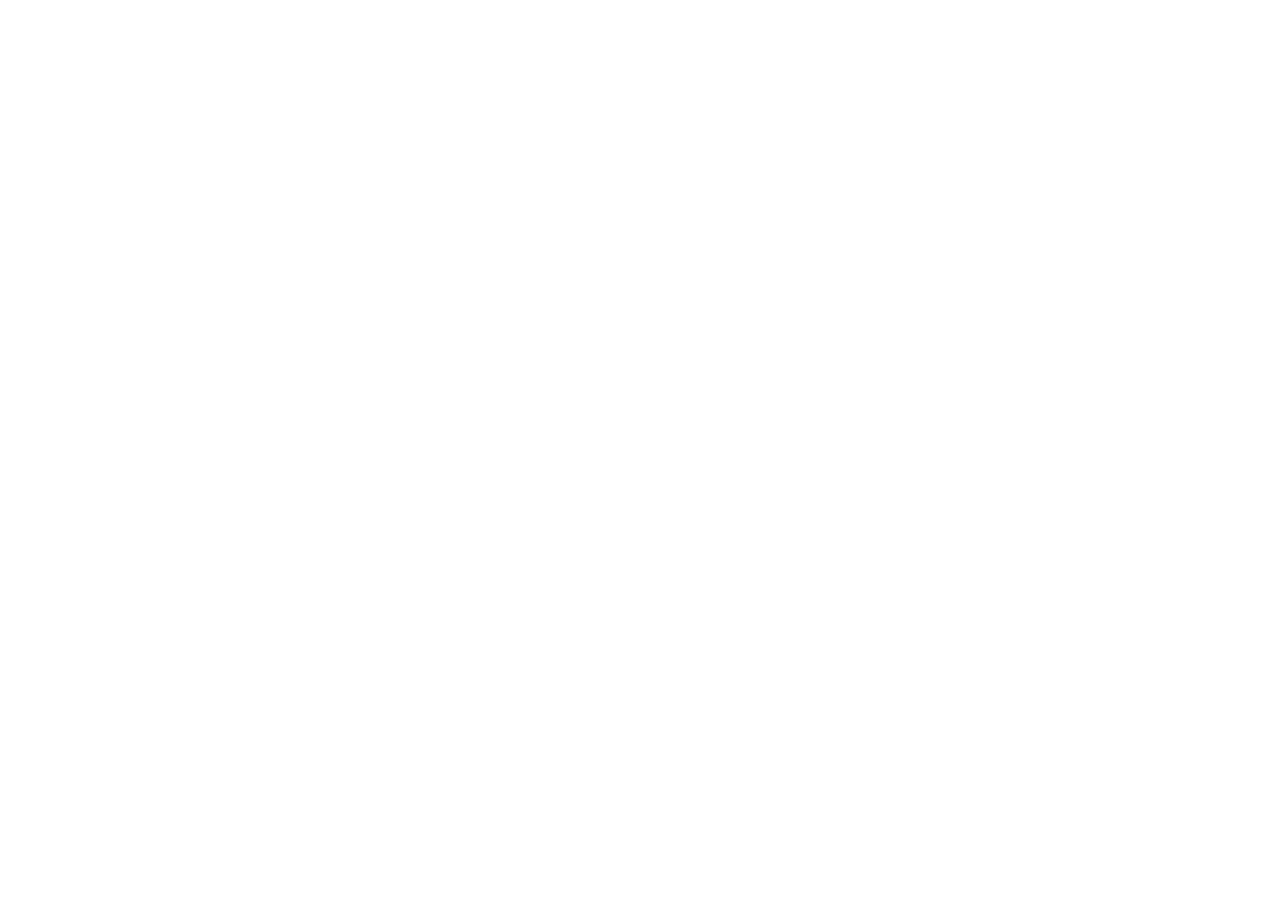
==== index.html @ 6e00257f "Add template and assets" ====
<!DOCTYPE html>
<html lang="en">
  <head>
    <meta charset="UTF-8" />
    <meta name="viewport" content="width=device-width, initial-scale=1.0" />
    <title>Document</title>
  </head>
  <body></body>
</html>
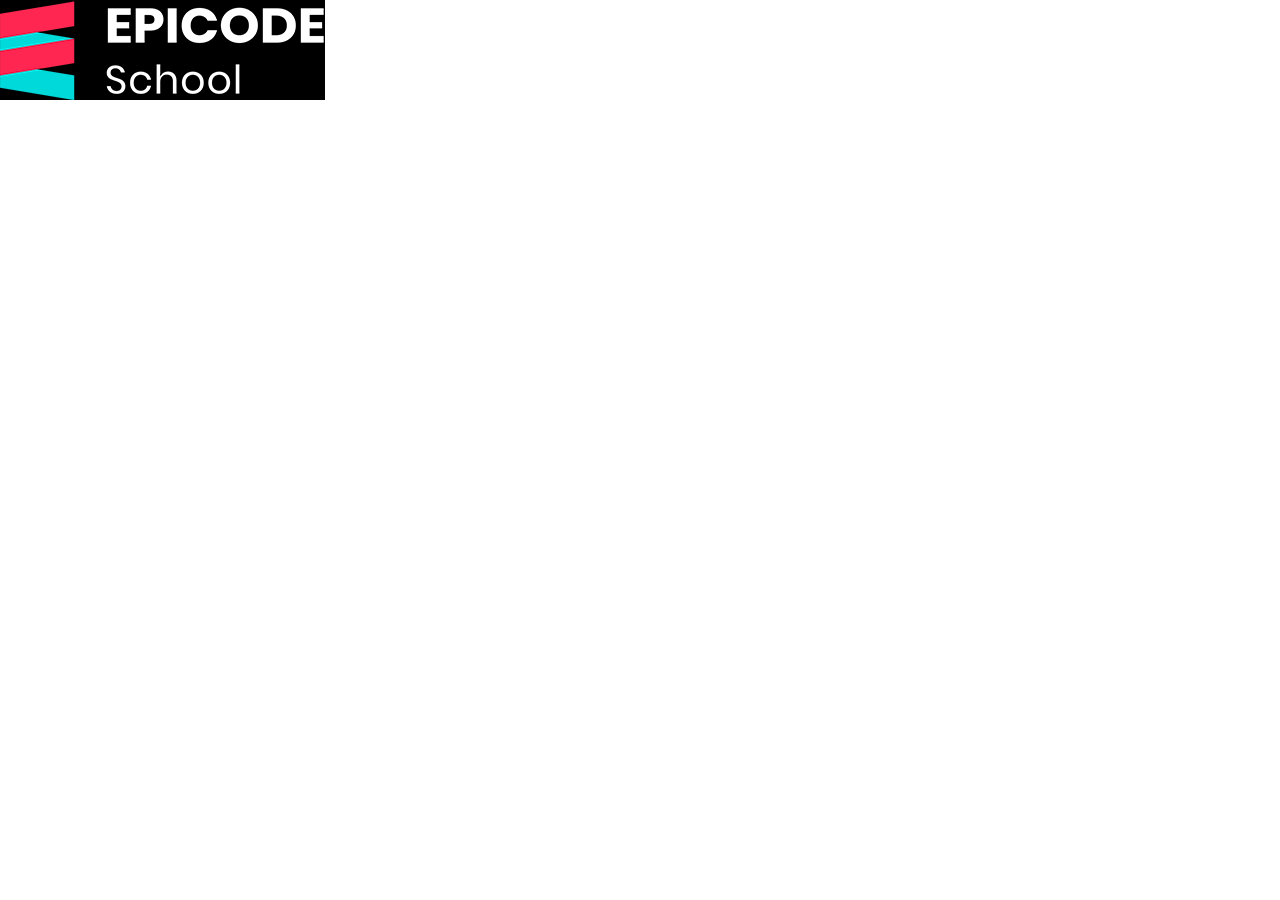
==== commit 52be081b: "page setup" ====
--- a/index.html
+++ b/index.html
@@ -3,7 +3,28 @@
   <head>
     <meta charset="UTF-8" />
     <meta name="viewport" content="width=device-width, initial-scale=1.0" />
-    <title>Document</title>
+    <meta name="description" content="Da zero a Epicode con i corsi completi per diventare uno sviluppatore professionista in 3 mesi." />
+    <link rel="stylesheet" href="./assets/css/reset.css" />
+    <link
+      rel="stylesheet"
+      href="https://cdnjs.cloudflare.com/ajax/libs/font-awesome/5.15.4/css/all.min.css"
+      integrity="sha512-1ycn6IcaQQ40/MKBW2W4Rhis/DbILU74C1vSrLJxCq57o941Ym01SwNsOMqvEBFlcgUa6xLiPY/NS5R+E6ztJQ=="
+      crossorigin="anonymous"
+      referrerpolicy="no-referrer"
+    />
+    <link rel="stylesheet" href="./assets/css/style.css" />
+    <title>Corso Web Developer - Epicode school</title>
   </head>
-  <body></body>
+  <body>
+    <header>
+      <img src="./assets/images/logo.png" alt="logo Epicode" />
+    </header>
+    <main>
+      <section class="partiamo"></section>
+      <article></article>
+      <section class="testimonianze"></section>
+      <section class="card"></section>
+    </main>
+    <footer></footer>
+  </body>
 </html>
--- a/assets/css/style.css
+++ b/assets/css/style.css
@@ -0,0 +1 @@
+/* Your styles here */
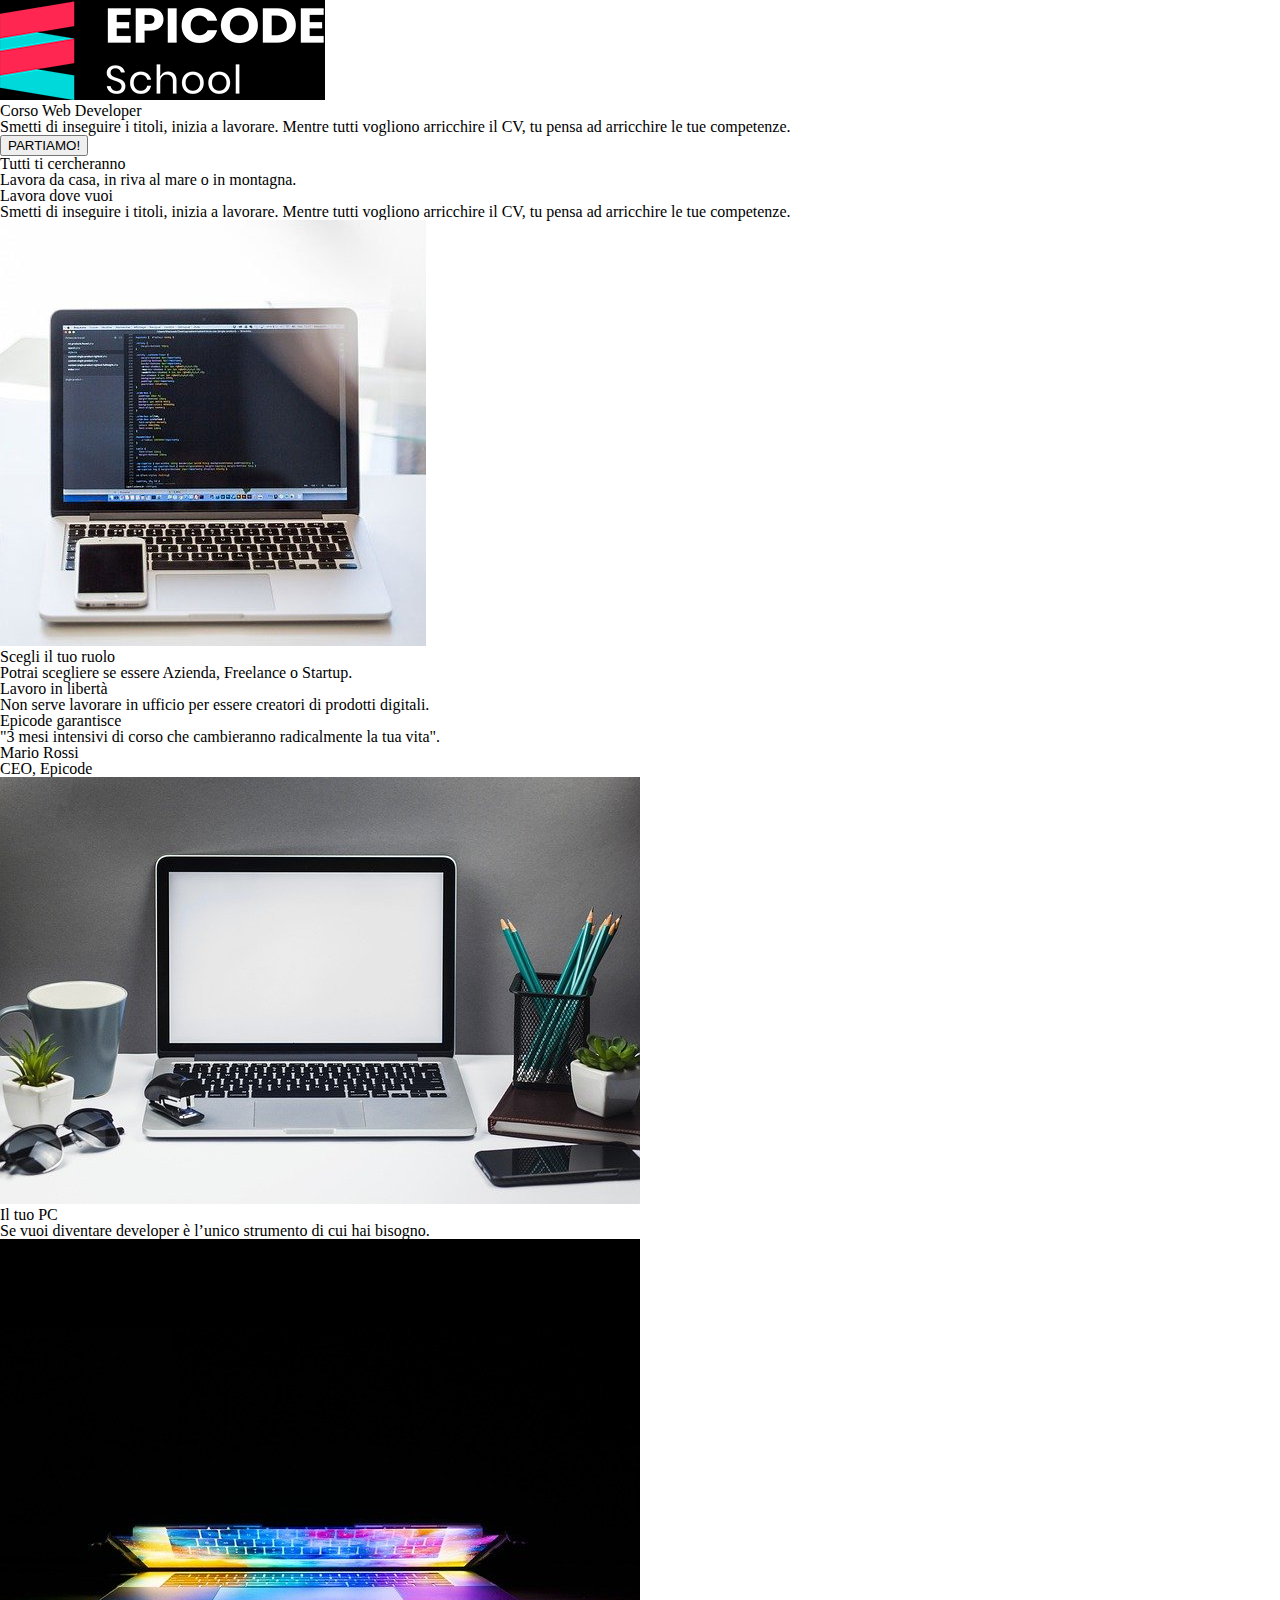
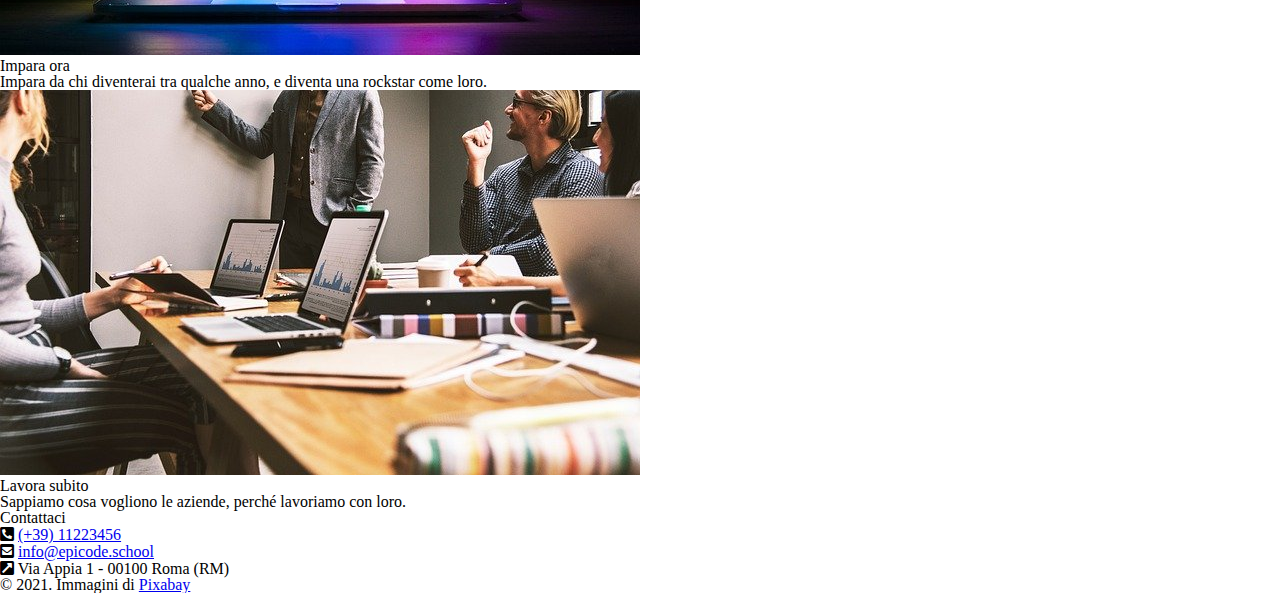
==== commit b9f6caa0: "Completing the index" ====
--- a/index.html
+++ b/index.html
@@ -20,11 +20,65 @@
       <img src="./assets/images/logo.png" alt="logo Epicode" />
     </header>
     <main>
-      <section class="partiamo"></section>
-      <article></article>
-      <section class="testimonianze"></section>
-      <section class="card"></section>
+      <section class="partiamo">
+        <div class="text">
+          <h1>Corso Web Developer</h1>
+          <p>Smetti di inseguire i titoli, inizia a lavorare. Mentre tutti vogliono arricchire il CV, tu pensa ad arricchire le tue competenze.</p>
+        </div>
+        <button>PARTIAMO!</button>
+      </section>
+      <article>
+        <div class="text">
+          <h4>Tutti ti cercheranno</h4>
+          <p>Lavora da casa, in riva al mare o in montagna.</p>
+        </div>
+        <div class="text">
+          <h4>Lavora dove vuoi</h4>
+          <p>Smetti di inseguire i titoli, inizia a lavorare. Mentre tutti vogliono arricchire il CV, tu pensa ad arricchire le tue competenze.</p>
+        </div>
+        <img src="./assets/images/notebook.jpg" alt="Foto di un computer con delle righe di codice sullo schermo" />
+        <div class="text">
+          <h4>Scegli il tuo ruolo</h4>
+          <p>Potrai scegliere se essere Azienda, Freelance o Startup.</p>
+        </div>
+        <div class="text">
+          <h4>Lavoro in libertà</h4>
+          <p>Non serve lavorare in ufficio per essere creatori di prodotti digitali.</p>
+        </div>
+      </article>
+      <section class="testimonianze">
+        <h3>Epicode garantisce</h3>
+        <p>"3 mesi intensivi di corso che cambieranno radicalmente la tua vita".</p>
+        <p>Mario Rossi</p>
+        <p>CEO, Epicode</p>
+      </section>
+      <section class="card_container">
+        <div class="card">
+          <img src="./assets/images/foto1.jpg" alt="computer su una scrivania" />
+          <h6>Il tuo PC</h6>
+          <p>Se vuoi diventare developer è l’unico strumento di cui hai bisogno.</p>
+        </div>
+        <div class="card">
+          <img src="./assets/images/foto2.jpg" alt="compiuter quasi chiuso con i colori rgb sullo schermo" />
+          <h6>Impara ora</h6>
+          <p>Impara da chi diventerai tra qualche anno, e diventa una rockstar come loro.</p>
+        </div>
+        <div class="card">
+          <img src="./assets/images/foto3.jpg" alt="sala riunioni" />
+          <h6>Lavora subito</h6>
+          <p>Sappiamo cosa vogliono le aziende, perché lavoriamo con loro.</p>
+        </div>
+      </section>
     </main>
-    <footer></footer>
+    <footer>
+      <div>
+        <h3>Contattaci</h3>
+        <p><i class="fas fa-phone-square-alt"></i> <a href="tel:+39 11223456">&lpar;+39&rpar; 11223456</a></p>
+        <p><i class="fas fa-envelope-square"></i> <a href="mailto:info@epicode.school">info@epicode.school</a></p>
+        <p><i class="fas fa-external-link-square-alt"></i> Via Appia 1 - 00100 Roma &lpar;RM&rpar;</p>
+        <div class="linea"></div>
+        <p class="copyright">&copy; 2021. Immagini di <a href="https://pixabay.com/it/" target="_blank">Pixabay</a></p>
+      </div>
+    </footer>
   </body>
 </html>
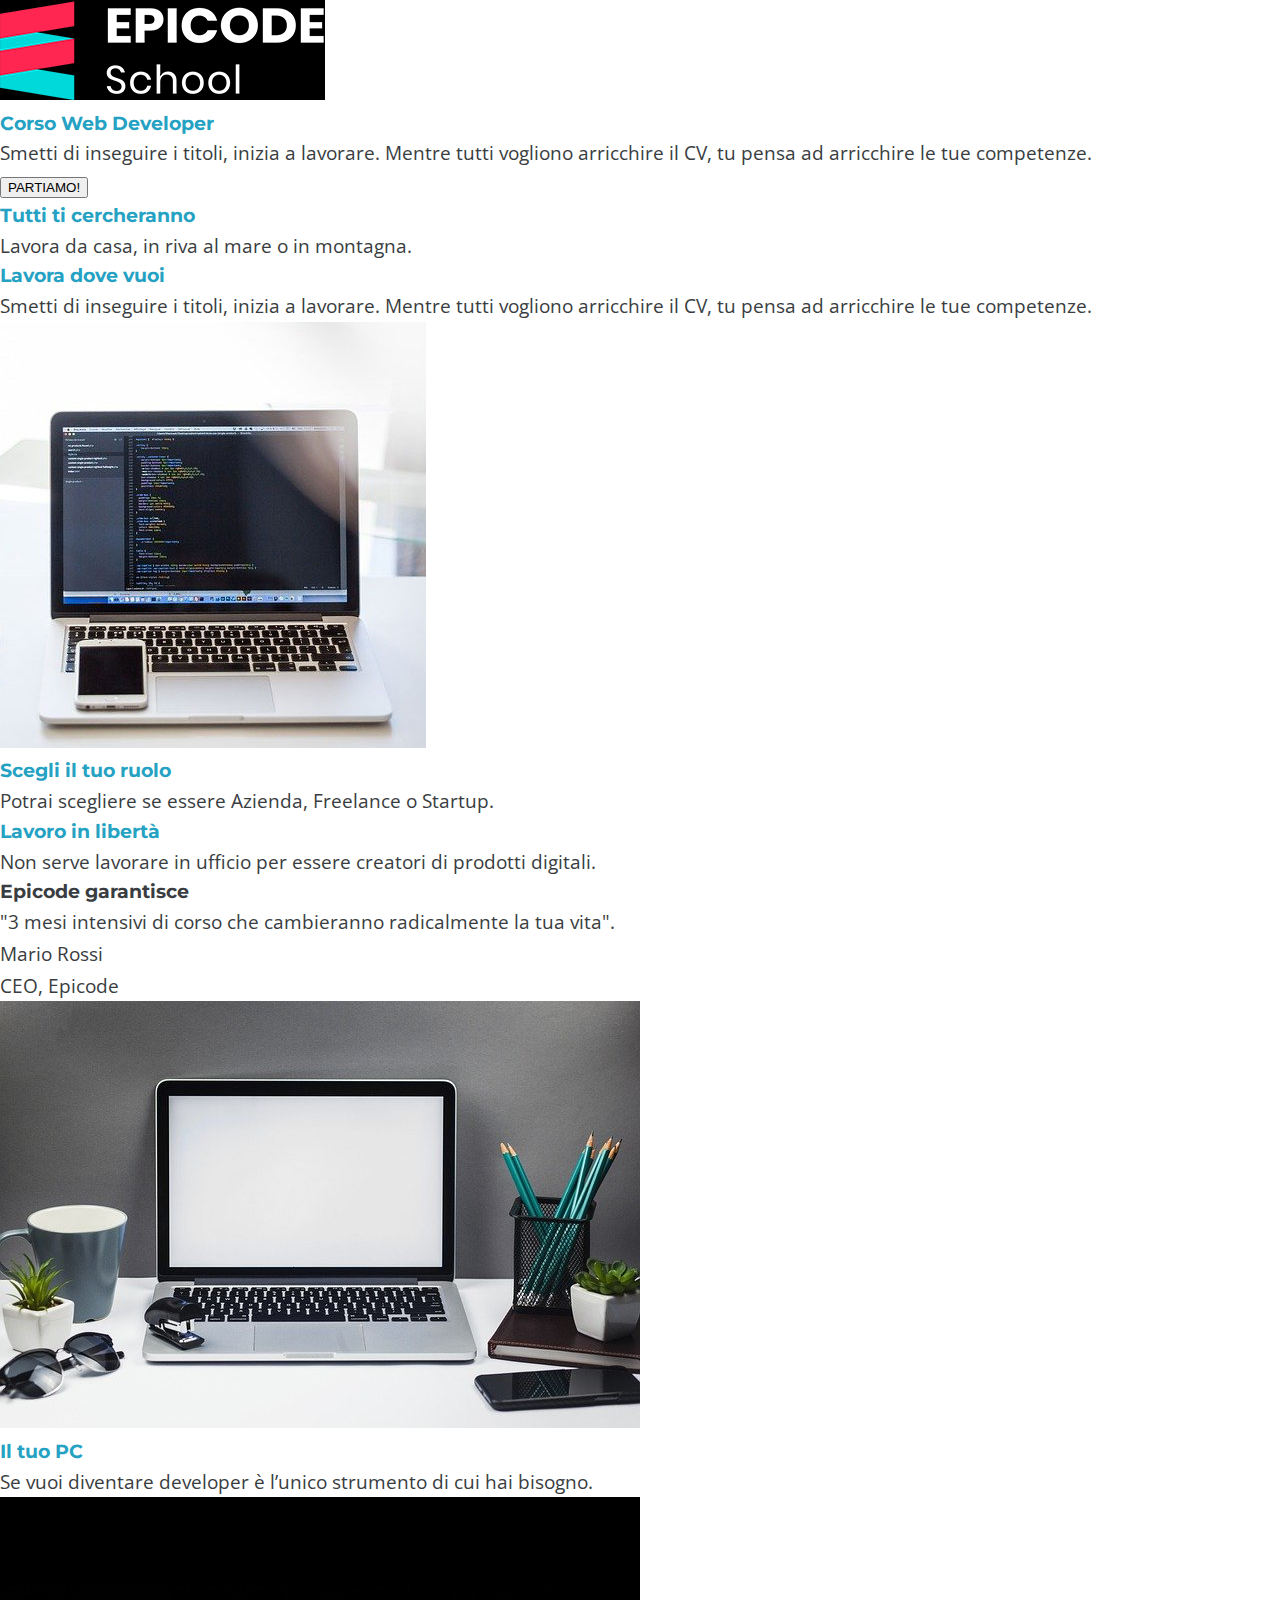
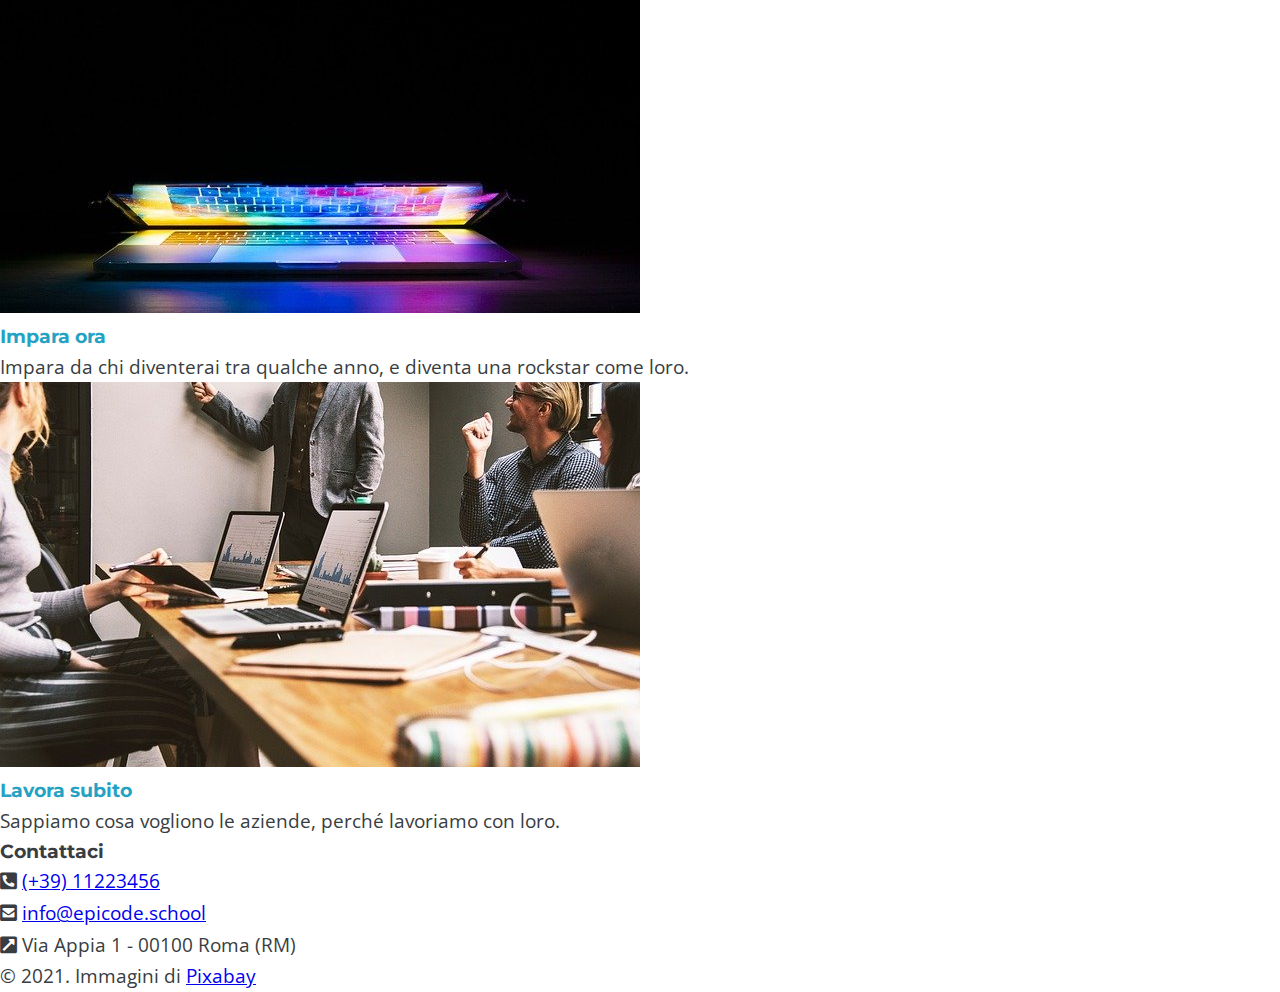
==== commit e2a3f450: "setting the base style classes on the index" ====
--- a/index.html
+++ b/index.html
@@ -22,32 +22,32 @@
     <main>
       <section class="partiamo">
         <div class="text">
-          <h1>Corso Web Developer</h1>
+          <h1 class="lightblue h_tstyle">Corso Web Developer</h1>
           <p>Smetti di inseguire i titoli, inizia a lavorare. Mentre tutti vogliono arricchire il CV, tu pensa ad arricchire le tue competenze.</p>
         </div>
         <button>PARTIAMO!</button>
       </section>
       <article>
         <div class="text">
-          <h4>Tutti ti cercheranno</h4>
+          <h4 class="lightblue h_tstyle">Tutti ti cercheranno</h4>
           <p>Lavora da casa, in riva al mare o in montagna.</p>
         </div>
         <div class="text">
-          <h4>Lavora dove vuoi</h4>
+          <h4 class="lightblue h_tstyle">Lavora dove vuoi</h4>
           <p>Smetti di inseguire i titoli, inizia a lavorare. Mentre tutti vogliono arricchire il CV, tu pensa ad arricchire le tue competenze.</p>
         </div>
         <img src="./assets/images/notebook.jpg" alt="Foto di un computer con delle righe di codice sullo schermo" />
         <div class="text">
-          <h4>Scegli il tuo ruolo</h4>
+          <h4 class="lightblue h_tstyle">Scegli il tuo ruolo</h4>
           <p>Potrai scegliere se essere Azienda, Freelance o Startup.</p>
         </div>
         <div class="text">
-          <h4>Lavoro in libertà</h4>
+          <h4 class="lightblue h_tstyle">Lavoro in libertà</h4>
           <p>Non serve lavorare in ufficio per essere creatori di prodotti digitali.</p>
         </div>
       </article>
       <section class="testimonianze">
-        <h3>Epicode garantisce</h3>
+        <h3 class="h_tstyle">Epicode garantisce</h3>
         <p>"3 mesi intensivi di corso che cambieranno radicalmente la tua vita".</p>
         <p>Mario Rossi</p>
         <p>CEO, Epicode</p>
@@ -55,24 +55,24 @@
       <section class="card_container">
         <div class="card">
           <img src="./assets/images/foto1.jpg" alt="computer su una scrivania" />
-          <h6>Il tuo PC</h6>
+          <h6 class="lightblue h_tstyle">Il tuo PC</h6>
           <p>Se vuoi diventare developer è l’unico strumento di cui hai bisogno.</p>
         </div>
         <div class="card">
           <img src="./assets/images/foto2.jpg" alt="compiuter quasi chiuso con i colori rgb sullo schermo" />
-          <h6>Impara ora</h6>
+          <h6 class="lightblue h_tstyle">Impara ora</h6>
           <p>Impara da chi diventerai tra qualche anno, e diventa una rockstar come loro.</p>
         </div>
         <div class="card">
           <img src="./assets/images/foto3.jpg" alt="sala riunioni" />
-          <h6>Lavora subito</h6>
+          <h6 class="lightblue h_tstyle">Lavora subito</h6>
           <p>Sappiamo cosa vogliono le aziende, perché lavoriamo con loro.</p>
         </div>
       </section>
     </main>
     <footer>
       <div>
-        <h3>Contattaci</h3>
+        <h3 class="h_tstyle">Contattaci</h3>
         <p><i class="fas fa-phone-square-alt"></i> <a href="tel:+39 11223456">&lpar;+39&rpar; 11223456</a></p>
         <p><i class="fas fa-envelope-square"></i> <a href="mailto:info@epicode.school">info@epicode.school</a></p>
         <p><i class="fas fa-external-link-square-alt"></i> Via Appia 1 - 00100 Roma &lpar;RM&rpar;</p>
--- a/assets/css/style.css
+++ b/assets/css/style.css
@@ -1 +1,41 @@
 /* Your styles here */
+/*
+-Font
+Body: #393d41 – 1.2rem – Open Sans – interlinea 1.65
+Headings: #25a2c3 – Montserrat (bold) – interlinea 1.5
+Footer: #c8e7f0
+Footer Heading: white
+Footer link: #c8e7f0
+
+-Colori sfondo
+Header: black
+Pulsante: #f04c2f – Montserrat (bold) – bold
+Testimonianze: #e22d0e
+Footer: #25a2c3
+
+Bordi
+Bordo schede: #dee1e3
+*/
+@import url('https://fonts.googleapis.com/css2?family=Open+Sans:ital,wght@0,300..800;1,300..800&display=swap');
+@import url('https://fonts.googleapis.com/css2?family=Montserrat:ital,wght@0,100..900;1,100..900&display=swap');
+
+body {
+ color: #393d41;
+ font-size: 1.2rem;
+ font-family: "Open Sans", sans-serif;
+line-height: 1.65;
+}
+/* basi per heading */
+.lightblue {
+    color: #25a2c3;
+}
+
+.h_tstyle {
+    font-family: "Montserrat", sans-serif;
+    font-weight: 700;
+    line-height: 1.5;
+}
+
+
+
+
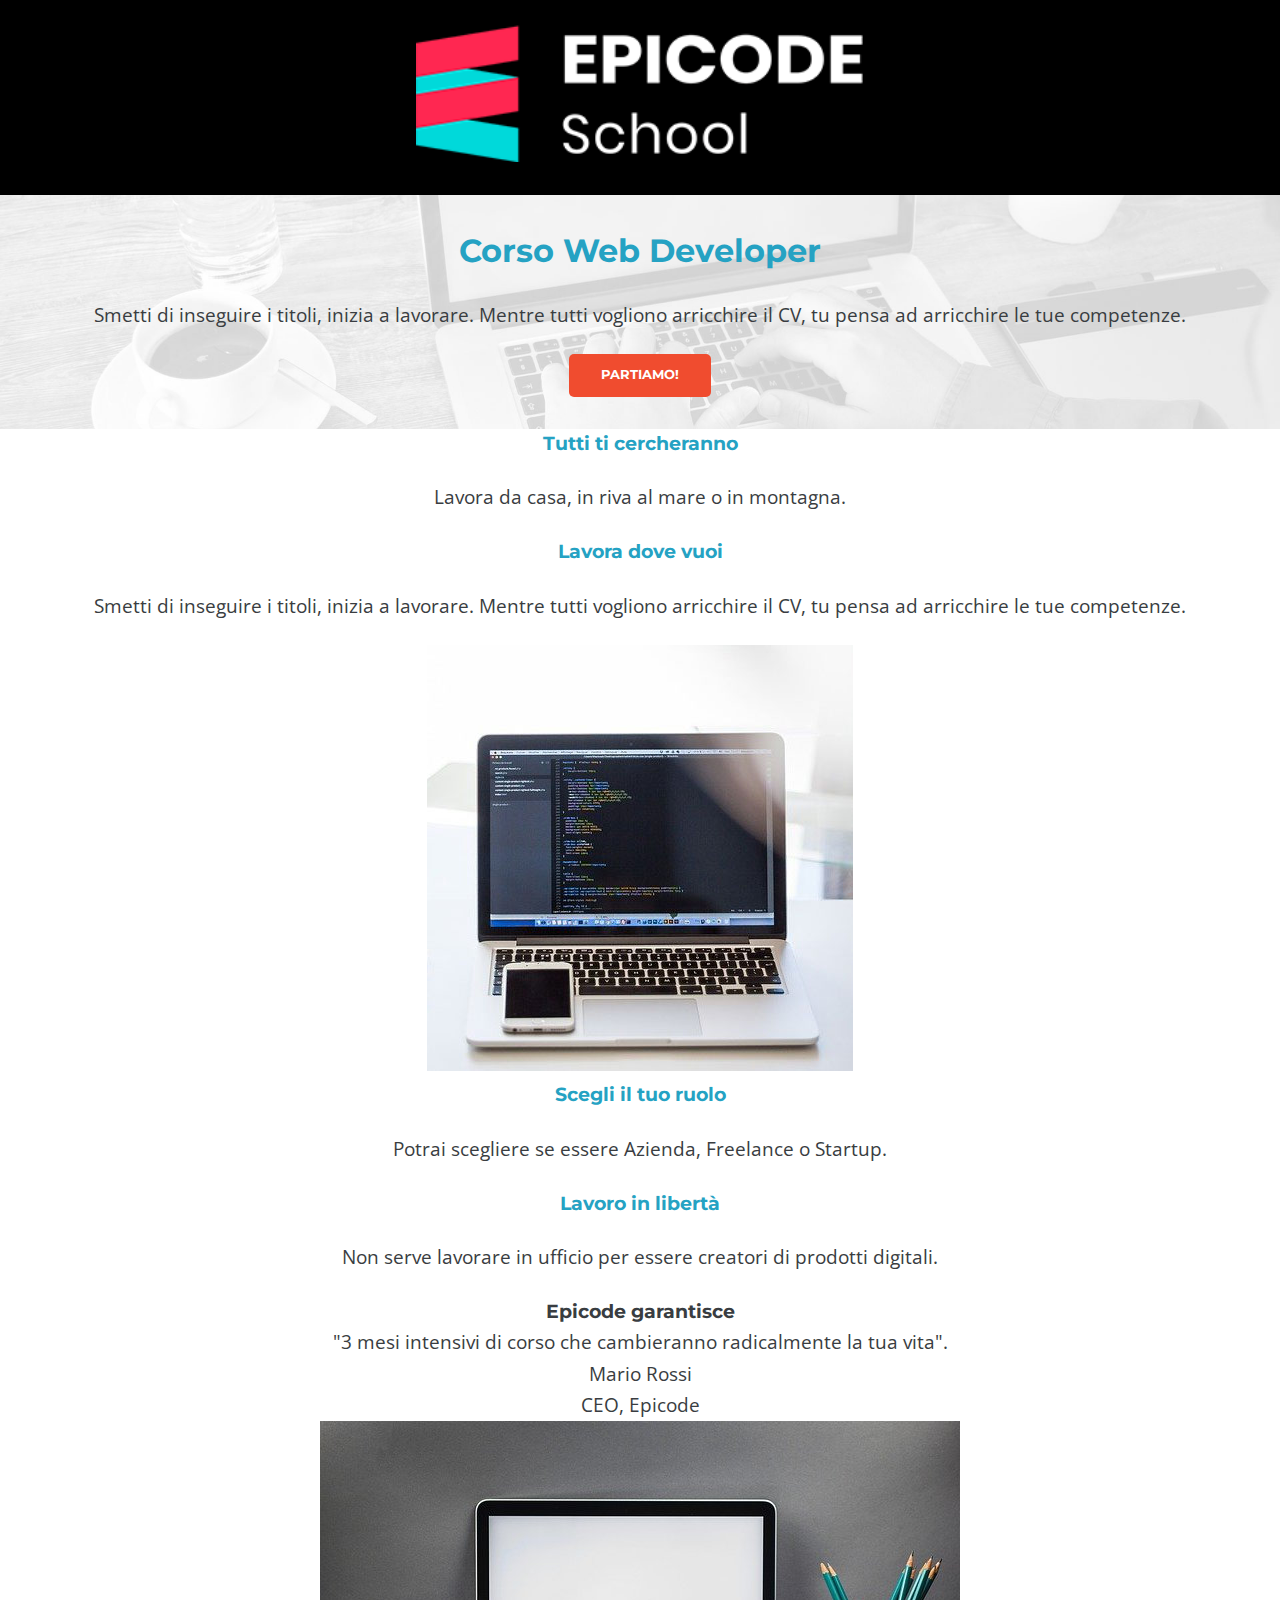
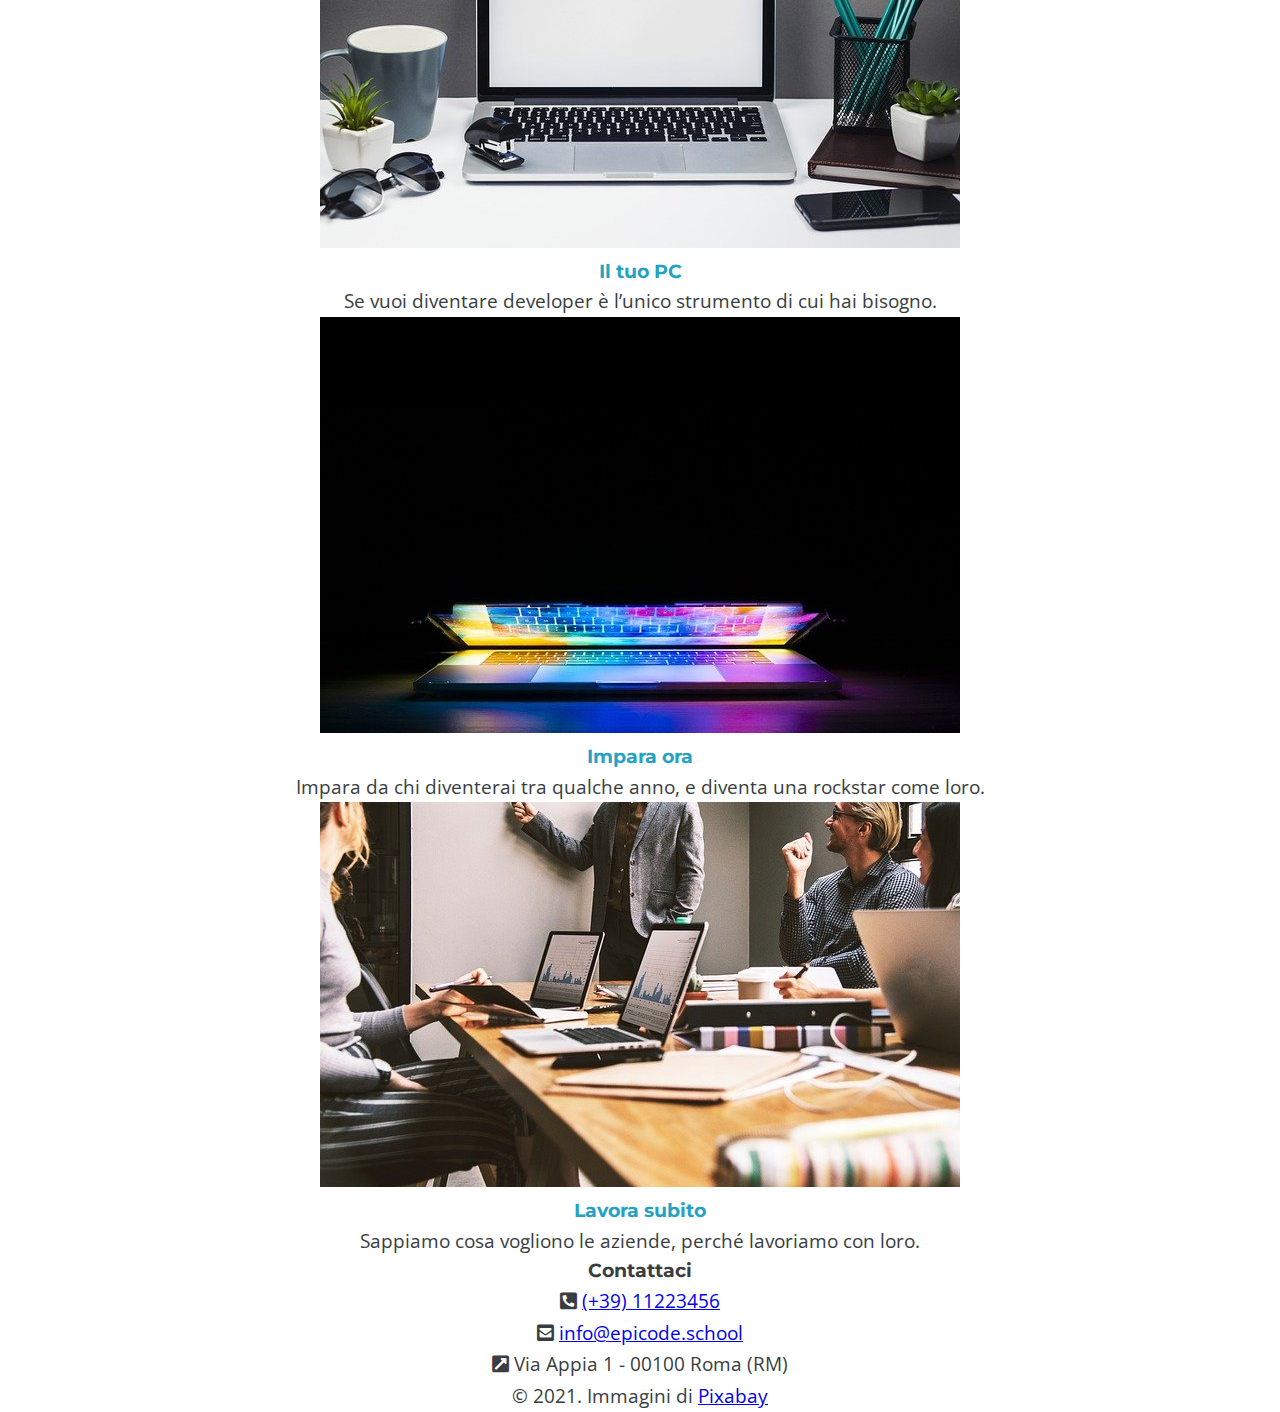
==== commit bf8b5008: "Styled the hero section" ====
--- a/index.html
+++ b/index.html
@@ -20,14 +20,14 @@
       <img src="./assets/images/logo.png" alt="logo Epicode" />
     </header>
     <main>
-      <section class="partiamo">
+      <section class="hero p_inline">
         <div class="text">
           <h1 class="lightblue h_tstyle">Corso Web Developer</h1>
           <p>Smetti di inseguire i titoli, inizia a lavorare. Mentre tutti vogliono arricchire il CV, tu pensa ad arricchire le tue competenze.</p>
         </div>
-        <button>PARTIAMO!</button>
+        <button class="h_tstyle">PARTIAMO!</button>
       </section>
-      <article>
+      <article class="p_inline">
         <div class="text">
           <h4 class="lightblue h_tstyle">Tutti ti cercheranno</h4>
           <p>Lavora da casa, in riva al mare o in montagna.</p>
@@ -46,13 +46,13 @@
           <p>Non serve lavorare in ufficio per essere creatori di prodotti digitali.</p>
         </div>
       </article>
-      <section class="testimonianze">
+      <section class="testimonianze p_inline">
         <h3 class="h_tstyle">Epicode garantisce</h3>
         <p>"3 mesi intensivi di corso che cambieranno radicalmente la tua vita".</p>
         <p>Mario Rossi</p>
         <p>CEO, Epicode</p>
       </section>
-      <section class="card_container">
+      <section class="card_container p_inline">
         <div class="card">
           <img src="./assets/images/foto1.jpg" alt="computer su una scrivania" />
           <h6 class="lightblue h_tstyle">Il tuo PC</h6>
@@ -70,7 +70,7 @@
         </div>
       </section>
     </main>
-    <footer>
+    <footer class="p_inline">
       <div>
         <h3 class="h_tstyle">Contattaci</h3>
         <p><i class="fas fa-phone-square-alt"></i> <a href="tel:+39 11223456">&lpar;+39&rpar; 11223456</a></p>
--- a/assets/css/style.css
+++ b/assets/css/style.css
@@ -19,11 +19,18 @@
 @import url('https://fonts.googleapis.com/css2?family=Open+Sans:ital,wght@0,300..800;1,300..800&display=swap');
 @import url('https://fonts.googleapis.com/css2?family=Montserrat:ital,wght@0,100..900;1,100..900&display=swap');
 
+/* todo eliminare questa riga con "overflow: hidden;" dopo aver sistemato le foto */
+* {
+    /* overflow: hidden; */
+}
+
 body {
  color: #393d41;
  font-size: 1.2rem;
  font-family: "Open Sans", sans-serif;
-line-height: 1.65;
+ line-height: 1.65;
+ text-align: center;
+ font-weight: 400;
 }
 /* basi per heading */
 .lightblue {
@@ -36,6 +43,44 @@
     line-height: 1.5;
 }
 
+/* header */
+ header {
+    background-color: black;
+ }
+
+ header img{
+    width: 35%;
+    padding-block: 1.5rem;
+ }
+
+/* classe per il padding della pagina */
+.p_inline {
+    padding-inline: 1.5rem;
+}
+ /* hero section */
+.hero {
+    background-image: url(../images/banner.jpg);
+    background-size: cover;
+    background-repeat: no-repeat;
+    background-position: center;
+    padding-block: 2rem;
+}
+
+.text h1 {
+    font-size: 2rem;
+}
+
+.text p {
+    padding-block: 1.5rem;
+}
+
+.hero button {
+   background-color: #f04c2f; 
+   border: none;
+   border-radius: 5px;
+   padding: 0.7rem 2rem;
+   color: white;
+}
 
 
 
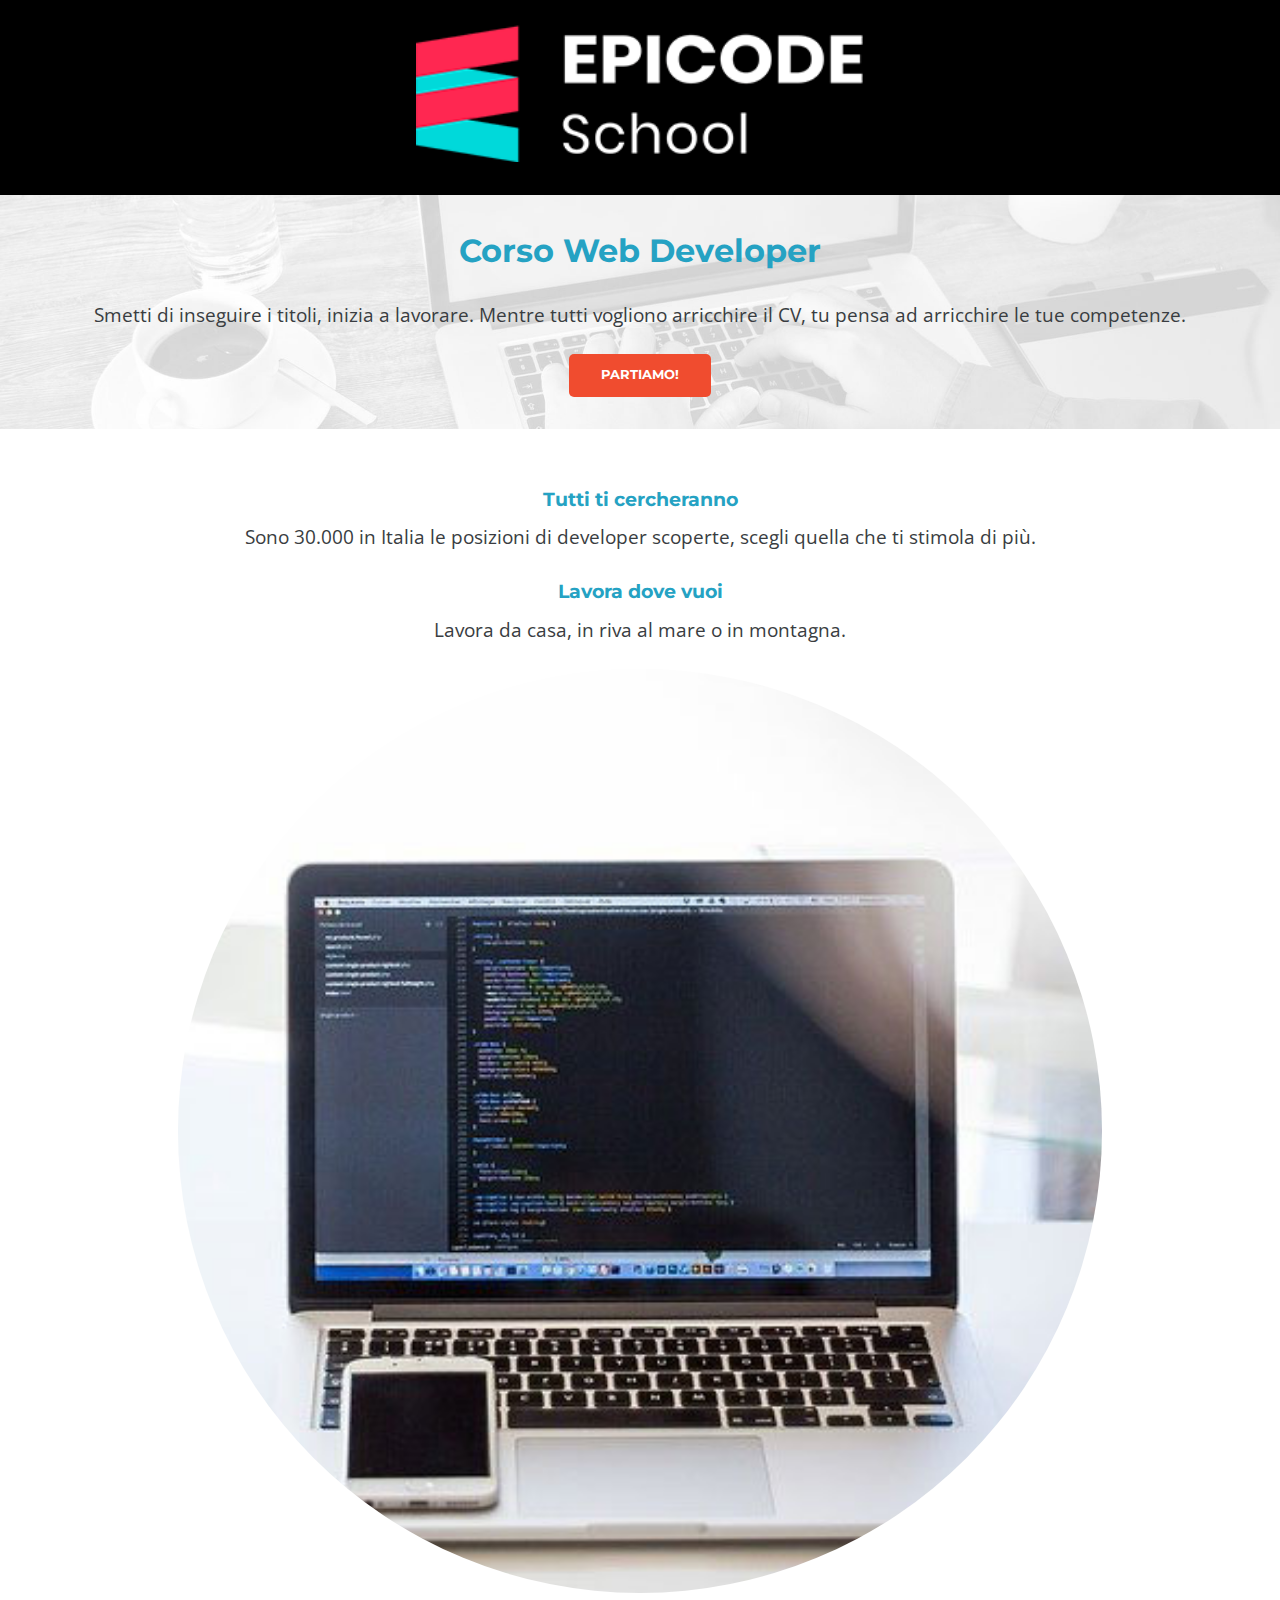
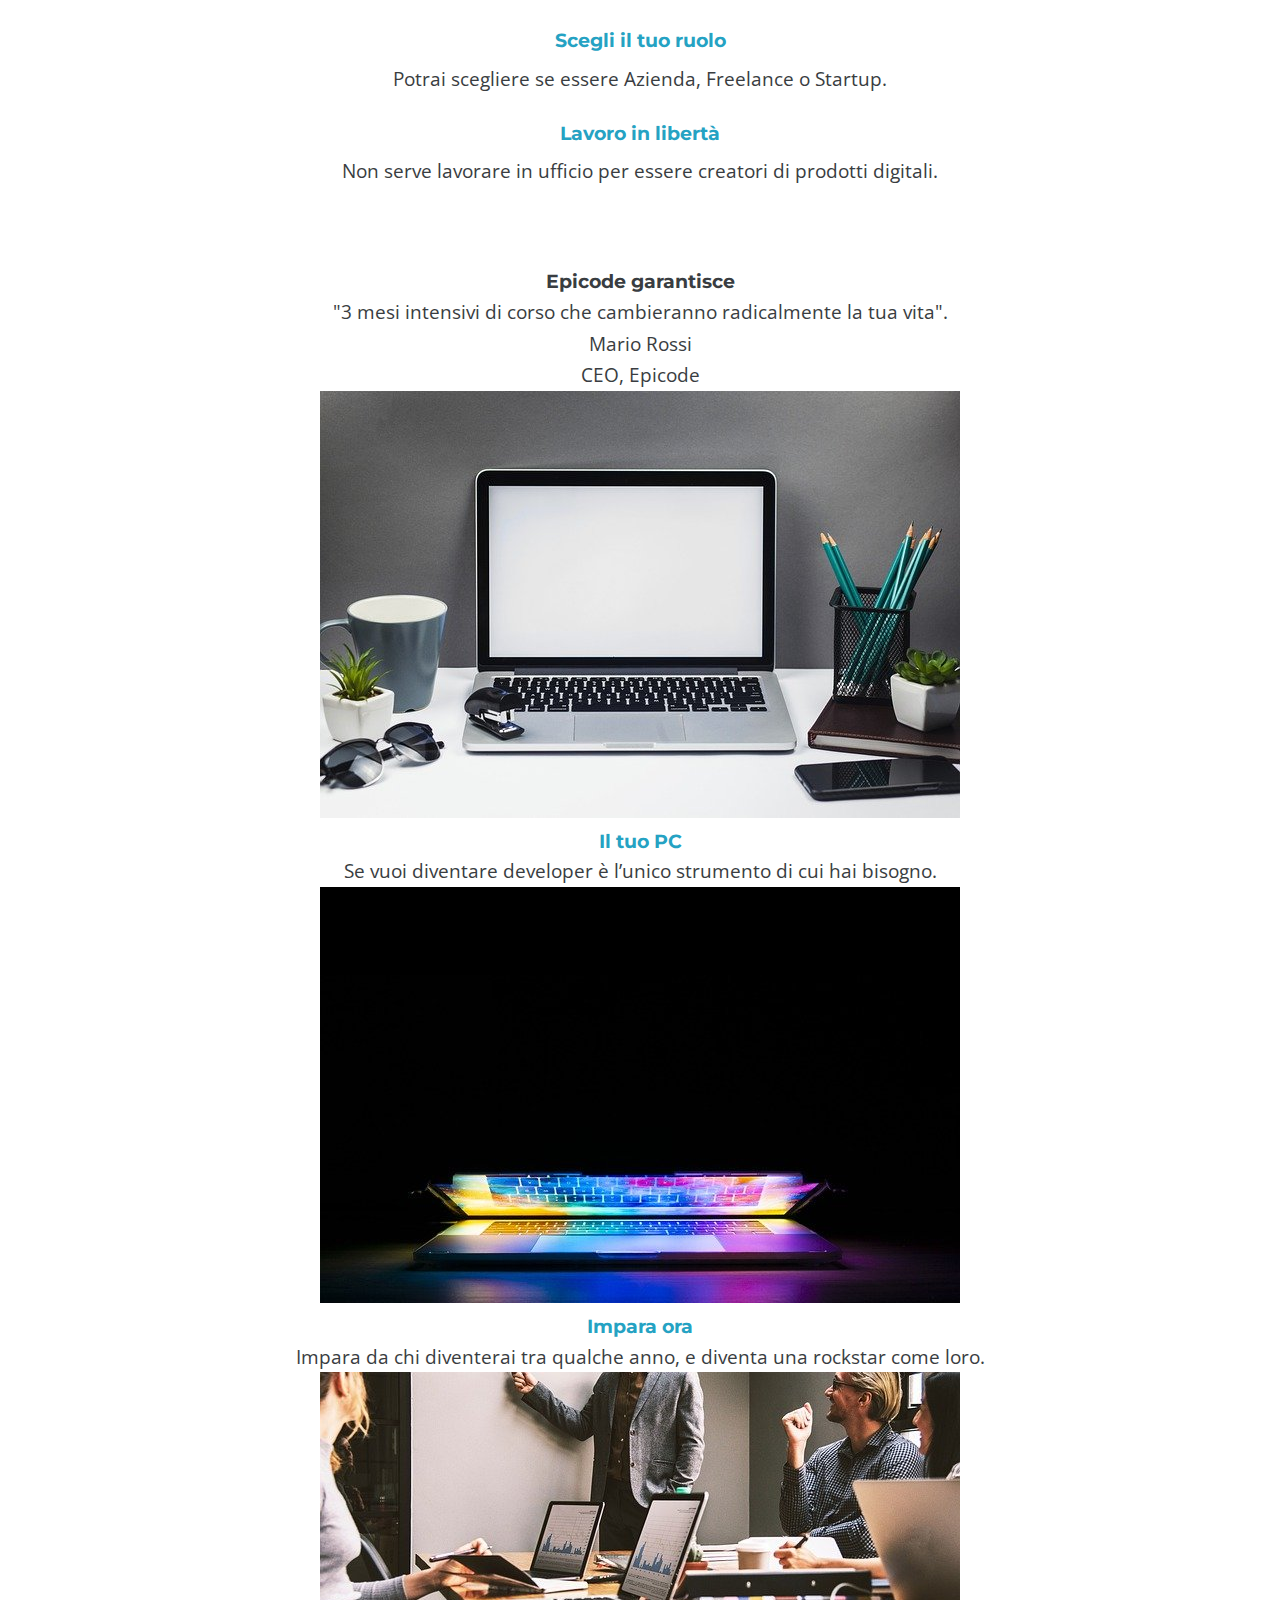
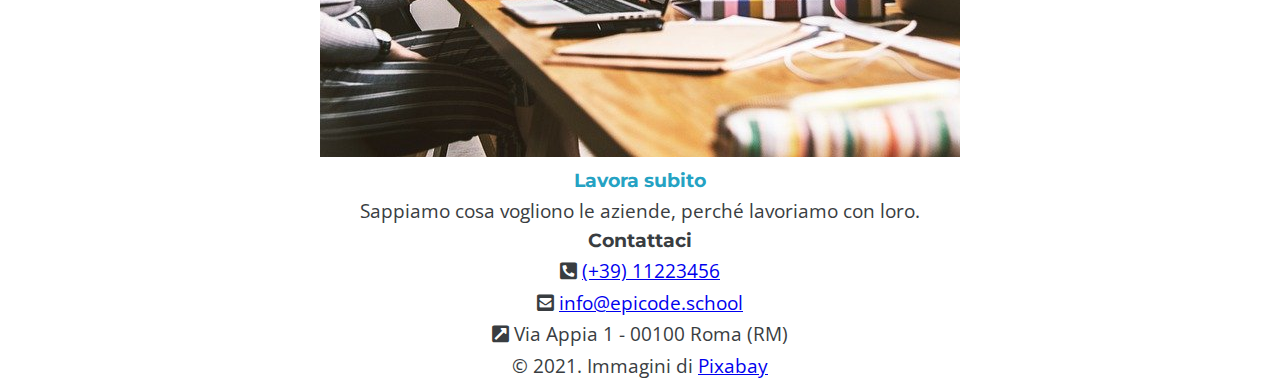
==== commit 329d2744: "Styled the article section" ====
--- a/index.html
+++ b/index.html
@@ -30,11 +30,11 @@
       <article class="p_inline">
         <div class="text">
           <h4 class="lightblue h_tstyle">Tutti ti cercheranno</h4>
-          <p>Lavora da casa, in riva al mare o in montagna.</p>
+          <p>Sono 30.000 in Italia le posizioni di developer scoperte, scegli quella che ti stimola di più.</p>
         </div>
         <div class="text">
           <h4 class="lightblue h_tstyle">Lavora dove vuoi</h4>
-          <p>Smetti di inseguire i titoli, inizia a lavorare. Mentre tutti vogliono arricchire il CV, tu pensa ad arricchire le tue competenze.</p>
+          <p>Lavora da casa, in riva al mare o in montagna.</p>
         </div>
         <img src="./assets/images/notebook.jpg" alt="Foto di un computer con delle righe di codice sullo schermo" />
         <div class="text">
--- a/assets/css/style.css
+++ b/assets/css/style.css
@@ -82,5 +82,19 @@
    color: white;
 }
 
+/* article section  */
+article {
+    padding-block: 3.5rem;
+}
+article div p {
+    margin-top: -1rem;
+}
+article img {
+    width: 75%;
+    border-radius: 50%;
+    margin-bottom: 1.5rem;
+}
 
 
+
+
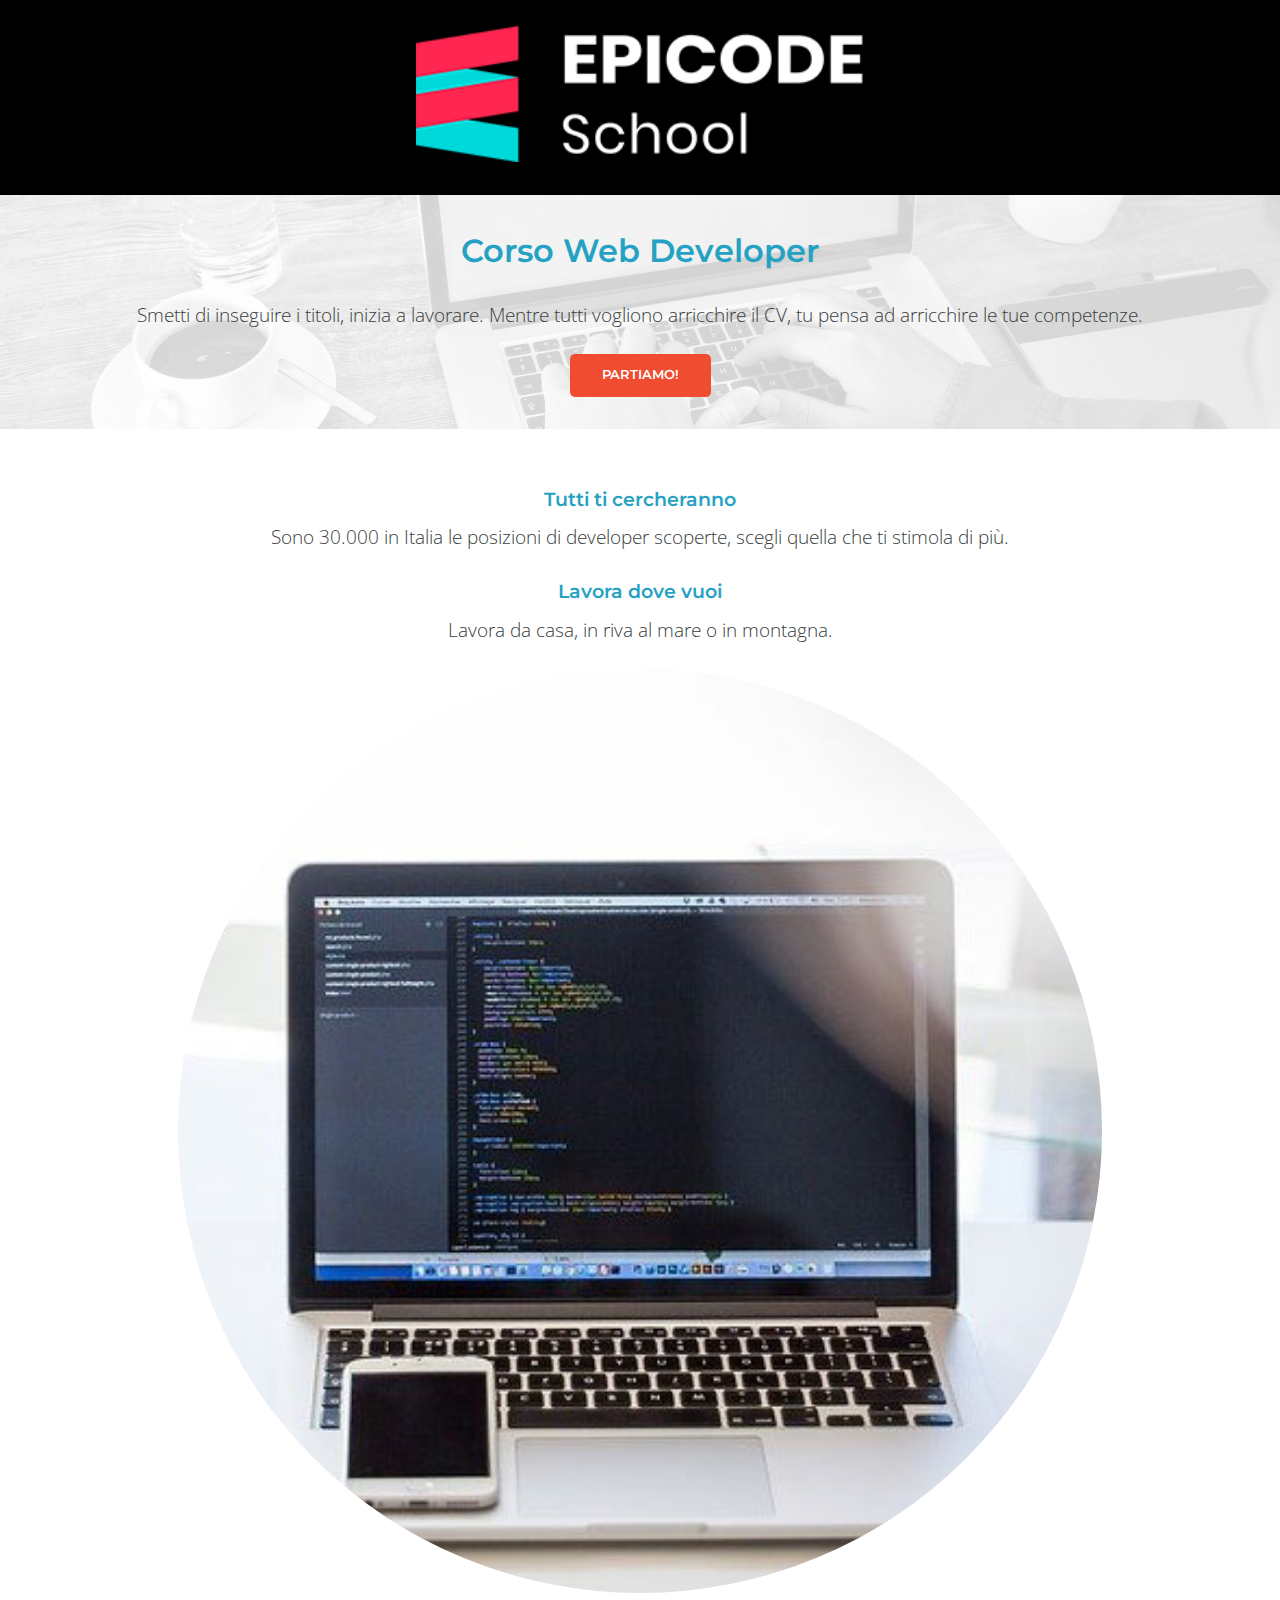
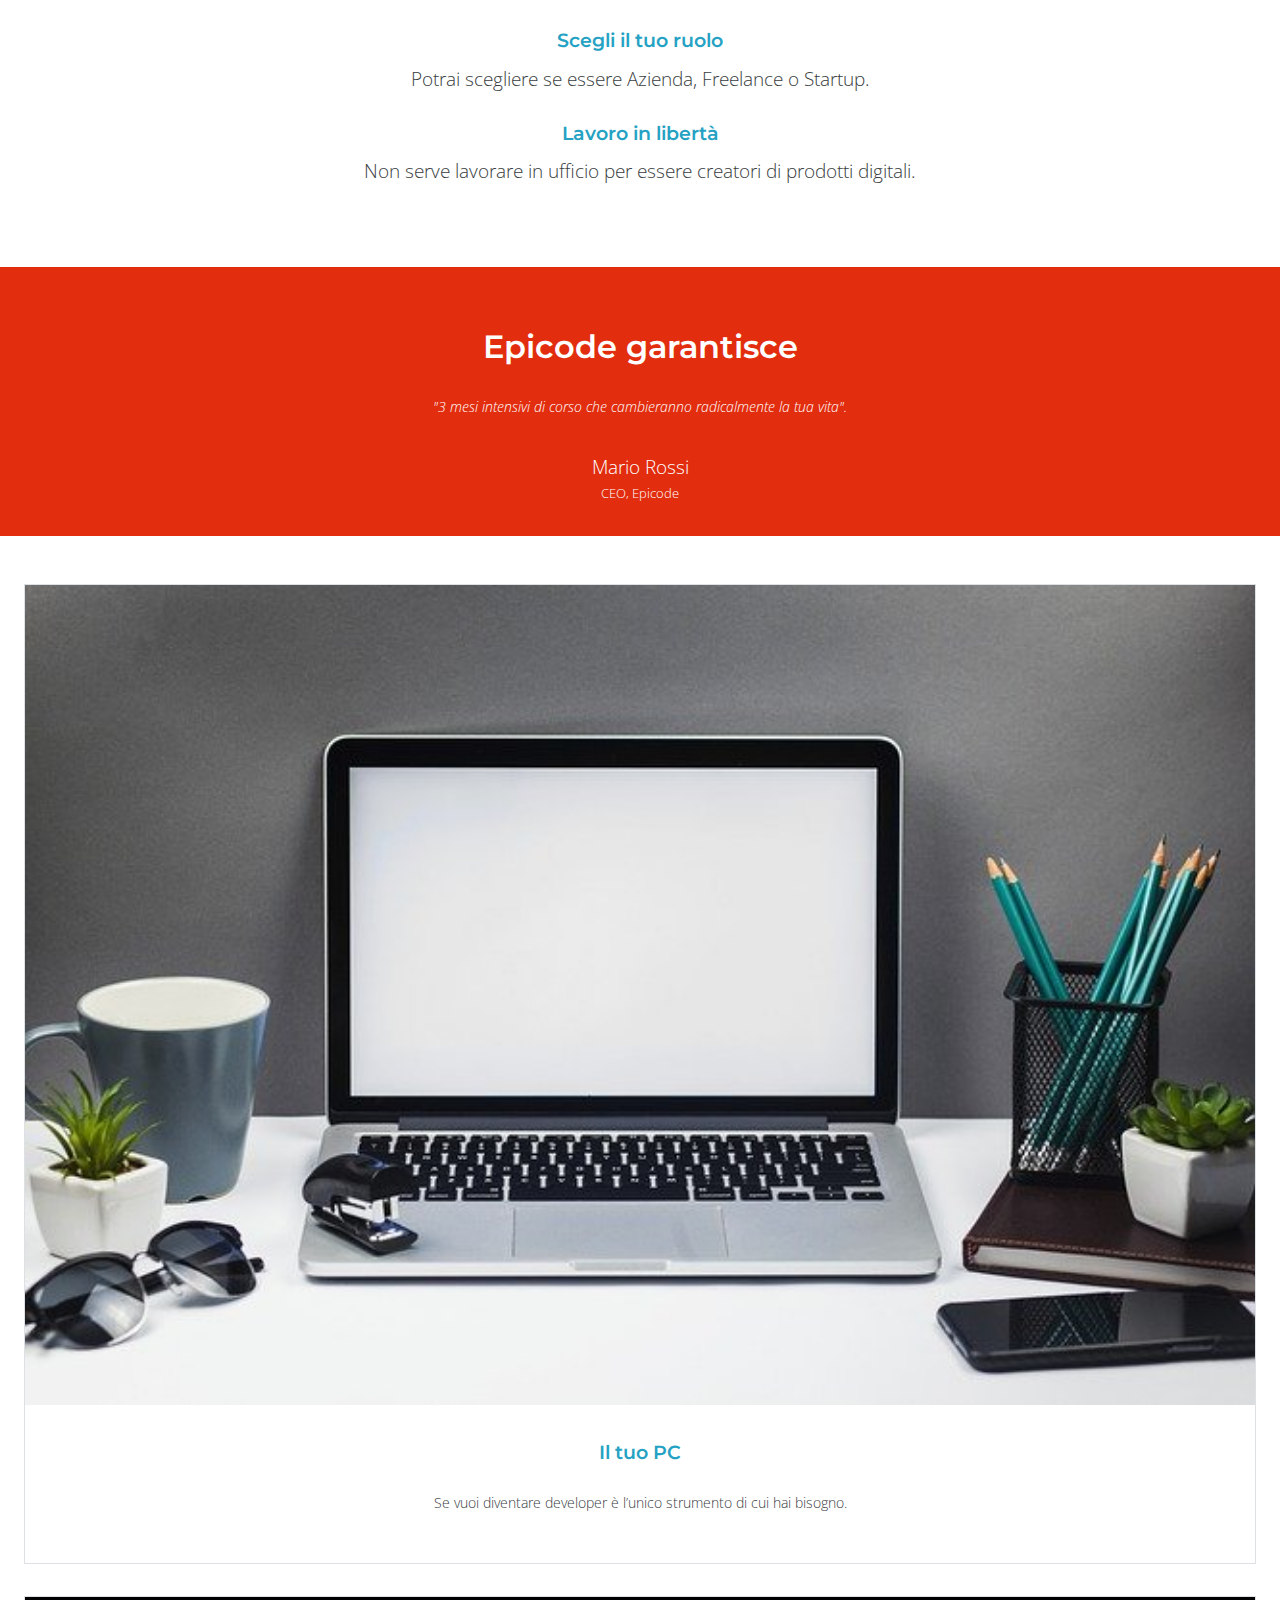
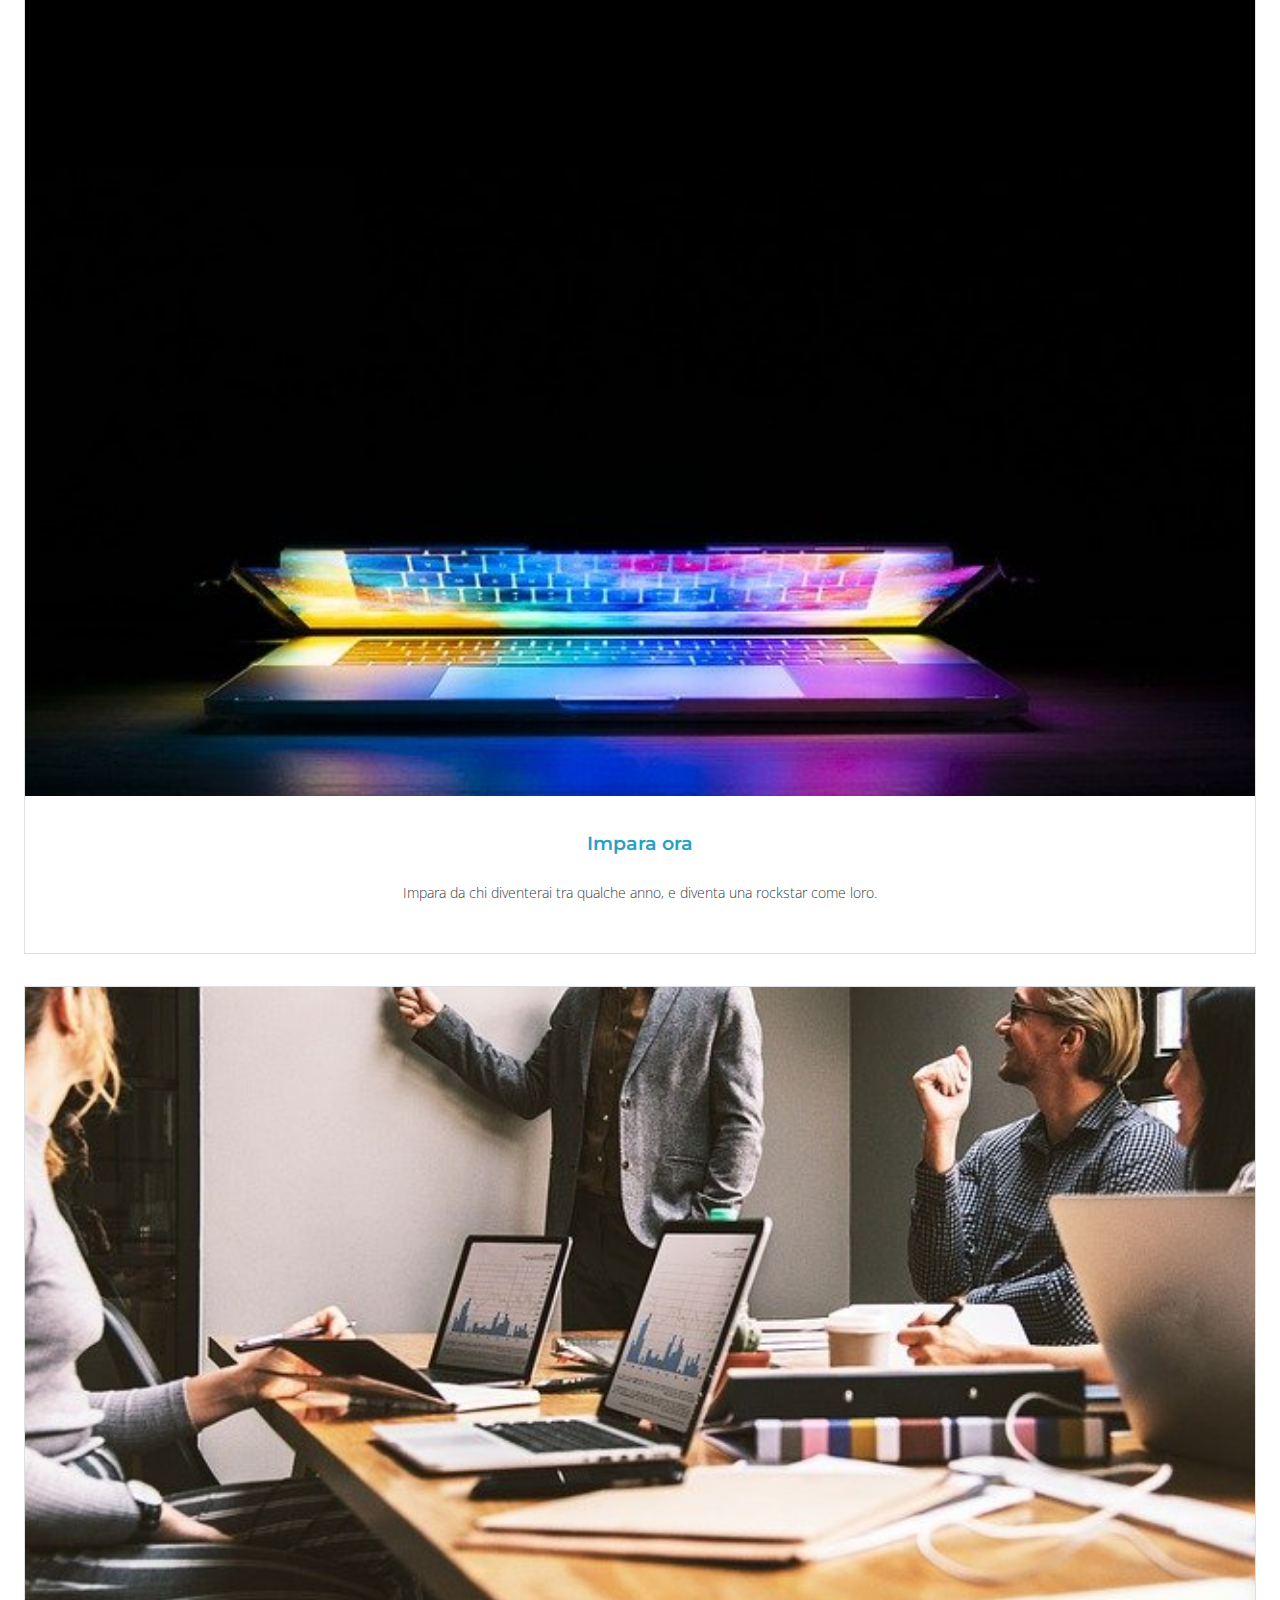
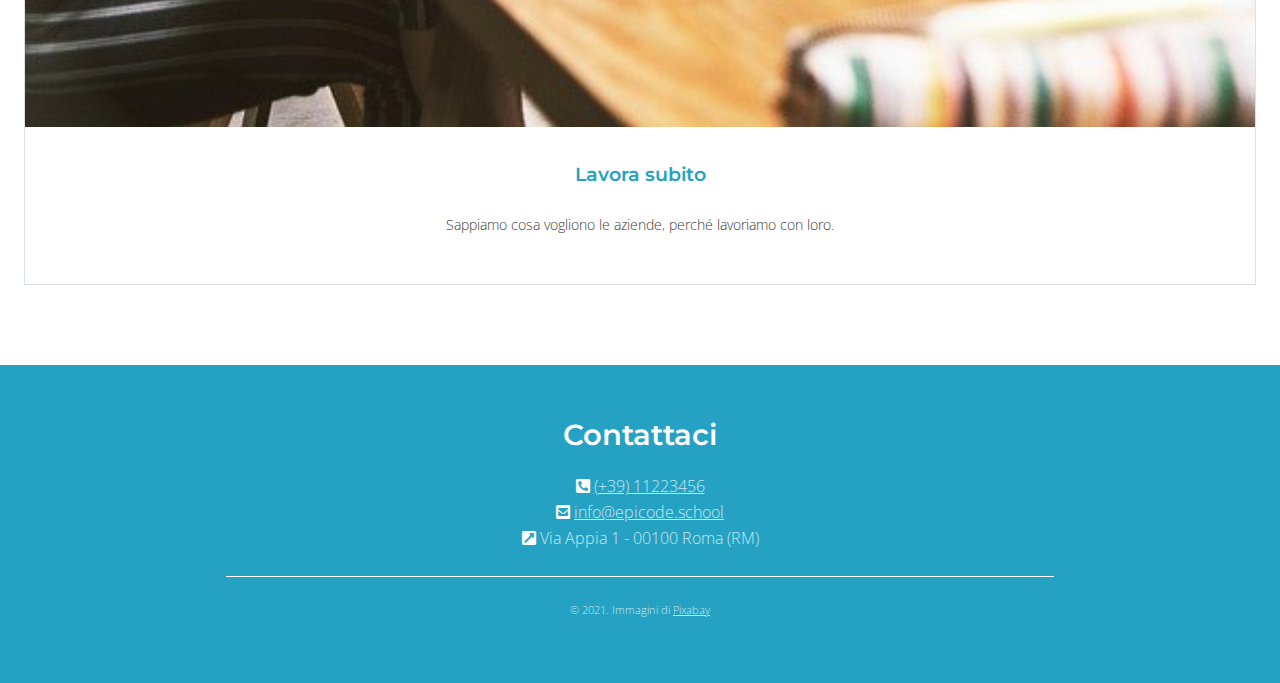
==== commit bbead3fd: "Styled the footer and fixed the footer on the html to make the line" ====
--- a/index.html
+++ b/index.html
@@ -76,8 +76,10 @@
         <p><i class="fas fa-phone-square-alt"></i> <a href="tel:+39 11223456">&lpar;+39&rpar; 11223456</a></p>
         <p><i class="fas fa-envelope-square"></i> <a href="mailto:info@epicode.school">info@epicode.school</a></p>
         <p><i class="fas fa-external-link-square-alt"></i> Via Appia 1 - 00100 Roma &lpar;RM&rpar;</p>
-        <div class="linea"></div>
-        <p class="copyright">&copy; 2021. Immagini di <a href="https://pixabay.com/it/" target="_blank">Pixabay</a></p>
+        <div class="copy">
+          <div class="linea"></div>
+          <p class="copyright">&copy; 2021. Immagini di <a href="https://pixabay.com/it/" target="_blank">Pixabay</a></p>
+        </div>
       </div>
     </footer>
   </body>
--- a/assets/css/style.css
+++ b/assets/css/style.css
@@ -16,13 +16,10 @@
 Bordi
 Bordo schede: #dee1e3
 */
+
 @import url('https://fonts.googleapis.com/css2?family=Open+Sans:ital,wght@0,300..800;1,300..800&display=swap');
 @import url('https://fonts.googleapis.com/css2?family=Montserrat:ital,wght@0,100..900;1,100..900&display=swap');
 
-/* todo eliminare questa riga con "overflow: hidden;" dopo aver sistemato le foto */
-* {
-    /* overflow: hidden; */
-}
 
 body {
  color: #393d41;
@@ -30,7 +27,7 @@
  font-family: "Open Sans", sans-serif;
  line-height: 1.65;
  text-align: center;
- font-weight: 400;
+ font-weight: 300;
 }
 /* basi per heading */
 .lightblue {
@@ -39,7 +36,7 @@
 
 .h_tstyle {
     font-family: "Montserrat", sans-serif;
-    font-weight: 700;
+    font-weight: 600;
     line-height: 1.5;
 }
 
@@ -95,6 +92,99 @@
     margin-bottom: 1.5rem;
 }
 
+/* testimonianze  */
+
+.testimonianze {
+    background-color: #e22d0e;
+    padding-block: 2rem;
+    color: white;
+}
+
+.testimonianze h3 {
+    font-size: 2rem;
+    padding-block: 1.5rem;
+}
+
+.testimonianze p:nth-child(2) {
+    font-size: 0.9rem;
+    font-weight: 200;
+    font-style: italic;
+}
+
+.testimonianze p:nth-of-type(2) {
+padding-top: 2rem;
+}
+
+.testimonianze p:last-of-type {
+    font-size: 0.8rem;
+    font-weight: 200;
+}
+
+/* sezione card */
+
+.card_container {
+    padding-block: 3rem;
+}
+
+.card {
+    border: 1px solid #dee1e3;
+    margin-bottom: 2rem;
+}
+
+.card img {
+    width: 100%;
+}
+
+.card h6 {
+    padding-block: 1.5rem;
+}
+
+.card p {
+    padding-inline: 1.5rem;
+    font-size: 0.9rem;
+    padding-bottom: 3rem;
+}
+
+/* footer */
+
+footer {
+    background-color: #25a2c3;
+    padding-block: 2rem;
+}
+footer div {
+    padding-inline: 1.5rem;
+}
+
+footer h3 {
+    color: white;
+    font-size: 1.8rem;
+    padding-block: 1rem;
+}
+
+footer p, footer a {
+    color: #c8e7f0;
+}
+footer p {
+    font-size: 1rem;
+}
+footer p i {
+    color: white;
+}
+.copy{
+    width: 70%;
+    margin-inline: auto;
+}
+.linea {
+    height: 1px;
+    margin-block: 1.5rem;
+    background-color: white;
+}
+
+.copyright {
+    font-size: 0.7rem;
+    margin-bottom: 2rem;
+}
 
 
 
+
